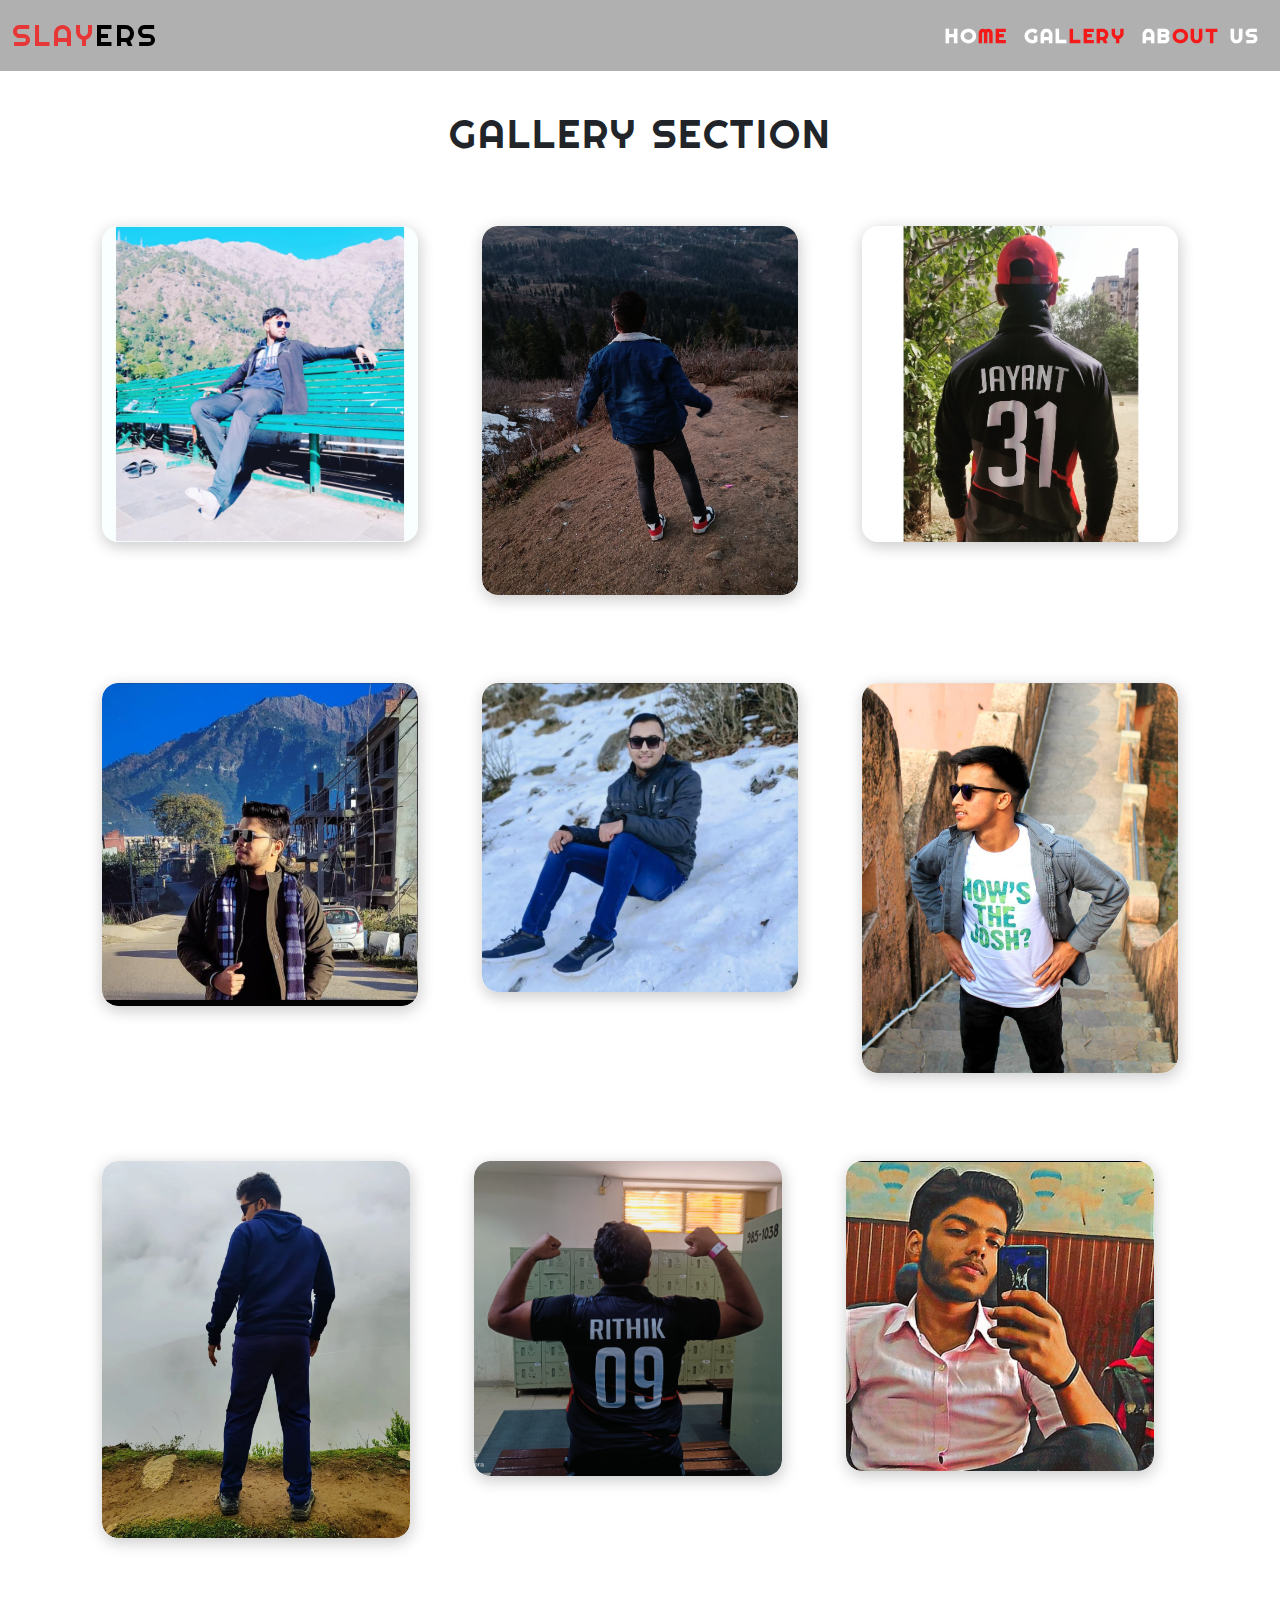
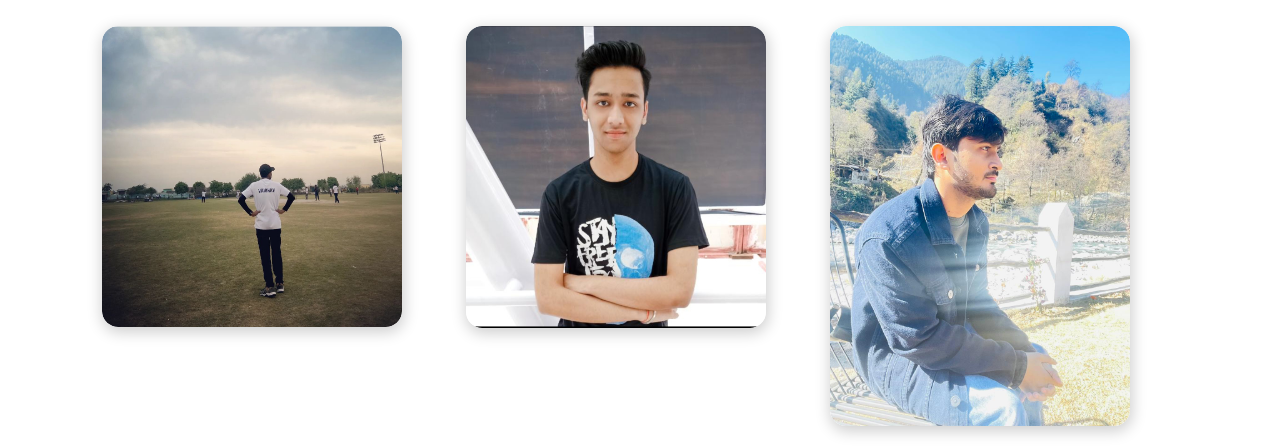
==== gallery.html @ 88bb7a40 "slayers" ====
<!DOCTYPE html>
<html lang="en">
<head>
    <meta charset="UTF-8">
    <meta http-equiv="X-UA-Compatible" content="IE=edge">
    <meta name="viewport" content="width=device-width, initial-scale=1.0">
    <title>Document</title>
    <link rel="stylesheet" href="https://cdn.jsdelivr.net/npm/bootstrap@5.3.0-alpha3/dist/css/bootstrap.min.css">
    <link rel="stylesheet" href="./assests/style.css">
    <style>
        .masonry:after {
  content: "";
  display: table;
  clear: both;
}

.masonry .grid-sizer,
.masonry_block {
  width: 100%;
}

.masonry_block {
  float: left;
  padding: 20px 20px;
  border-radius: 25px;
}

.masonry-folio {
  position: relative;
  overflow: hidden;
  box-shadow: 1px 4px 15px 1px rgba(0, 0, 0, 0.2);
  border-radius: 1rem;
}

.masonry_thum img {
  -webkit-transition: all 0.5s ease-in-out;
  transition: all 0.5s ease-in-out;
  border-radius: 1rem;
}

.masonry_thum a {
  display: block;
}

.masonry_thum a::before {
  display: block;
  background-color: rgba(0, 0, 0, 0.345);
  content: "";
  opacity: 0;
  visibility: hidden;
  position: absolute;
  top: 0;
  left: 0;
  width: 100%;
  height: 100%;
  -webkit-transition: all 0.5s ease-in-out;
  transition: all 0.5s ease-in-out;
  z-index: 1;
  border-radius: 1rem;
}

.masonry_thum a::after {
  display: block;
  height: 30px;
  width: 30px;
  line-height: 30px;
  margin-left: -15px;
  margin-top: -15px;
  position: absolute;
  left: 50%;
  top: 50%;
  text-align: center;
  color: rgba(255, 255, 255, 0.5);
  opacity: 0;
  visibility: hidden;
  -webkit-transition: all 0.5s ease-in-out;
  transition: all 0.5s ease-in-out;
  -webkit-transform: scale(0.5);
  transform: scale(0.5);
  z-index: 1;
  border-radius: 1rem;
  border-top: 1px solid #d7dce1;
  border-left: 3px solid #d7dce1;
}

.masonry_text {
  position: absolute;
  left: 0;
  bottom: 8rem;
  padding: 0 1.5rem;
  z-index: 2;
  opacity: 0;
  visibility: hidden;
  -webkit-transform: translate3d(0, 100%, 0);
  -ms-transform: translate3d(0, 100%, 0);
  transform: translate3d(0, 100%, 0);
  -webkit-transition: all 0.3s ease-in-out;
  transition: all 0.3s ease-in-out;
}

.masonry_title {
  font-size: 1.4rem;
  font-weight: 400;
  line-height: 1;
  color: #ffffff;
  text-transform: uppercase;
  letter-spacing: 0.2rem;
  margin: 0 0 0.3rem 0;
}

.masonry_cat {
  color: rgba(255, 255, 255, 0.5);
  font-size: 1rem;
  font-weight: 200;
  line-height: 1.714;
  margin-bottom: 0;
}

.masonry_caption {
  display: none;
}

.masonry_project-link {
  display: block;
  color: #ffffff;
  text-align: center;
  z-index: 500;
  top: 3rem;
  left: 2rem;
  opacity: 0;
  visibility: hidden;
  -webkit-transform: translate3d(0, -100%, 0);
  -ms-transform: translate3d(0, -100%, 0);
  transform: translate3d(0, -100%, 0);
}

.masonry_project-link::before {
  display: in-line;
  position: relative;
  top: -2.5rem;
  left: 50%;
}

.masonry_project-link:hover,
.masonry_project-link:focus,
.masonry_project-link:active {
  font-size: 1.1rem;
  color: #ffffff;
  -webkit-transform: translate3d(0, 100%, 0);
  -ms-transform: translate3d(0, 100%, 0);
  transform: translate3d(0, 100%, 0);
  -webkit-transition: all 0.3s ease-in-out;
  transition: all 0.3s ease-in-out;
  display: block;
  background-color: transparent;
}

/* on hover 
 * ----------------------------------------------- */
.masonry-folio:hover .masonry_thum a::before {
  opacity: 1;
  visibility: visible;
}

.masonry-folio:hover .masonry_thum a::after {
  opacity: 1;
  visibility: visible;
  -webkit-transform: scale(1);
  -ms-transform: scale(1);
  transform: scale(1);
}

.masonry-folio:hover .masonry_thum img {
  -webkit-transform: scale(1.05);
  -ms-transform: scale(1.05);
  transform: scale(1.05);
}

.masonry-folio:hover .masonry_project-link,
.masonry-folio:hover .masonry_text {
  opacity: 1;
  visibility: visible;
  -webkit-transform: translate3d(0, 0, 0);
  -ms-transform: translate3d(0, 0, 0);
  transform: translate3d(0, 0, 0);
}

.masonry_project-link:hover a {
  text-decoration: underline;
}

@media only screen and (max-width: 992px) {
  .s-works {
    padding-top: 15rem;
    padding-bottom: 15rem;
  }
}

@media only screen and (max-width: 768px) {
  .masonry_title,
  .masonry_cat {
    font-size: 1.3rem;
  }
}

@media only screen and (max-width: 576px) {
  .s-works {
    padding-top: 12rem;
  }

  .masonry-wrap {
    padding: 0 35px;
  }

  .masonry_block {
    float: none;
    width: 100%;
  }

  .masonry_title,
  .masonry_cat {
    font-size: 1.4rem;
  }
}

    </style>
</head>
<body>


  
        <div class="navbar navbar-expand-lg">
          <div class="container-fluid me-auto">
            <a class="navbar-brand text-black"  href="./index.html">
              <span class="navbar_span">SLAY</span
              ><span class="navbar_span_1">ERS</span>
            </a>
            <p>
              <i class="fa-solid fa-bars" class="navbar-toggler" type="button" data-bs-toggle="collapse" data-bs-target="#abc" class="navbar-toggler-icon " style="color: red; font-size: 22px;"></i>
            </p>
            
            <div class="collapse navbar-collapse" id="abc">
              <ul class="navbar-nav ms-auto mb-2 mb-lg-0">
                  <li class="nav-item"><a href="index.html" class="nav-link">HO<span class="links">ME</span></a></li>
                  <li class="nav-item"><a href="./gallery.html" class="nav-link">GAL<span class="links">LERY</span></a></li>
                  <li class="nav-item"><a href="#about" class="nav-link">AB<span class="links">OUT</span> US</a></li>
              </ul>
            </div>  
  
            </div>
          </div>
        </div>
 
  
    
    <div class="container">

        <div class="text-center  mb-1" style="margin-top: 110px;">
            <h1 >GALLERY SECTION</h1>
        </div>
      
        <div class="row mt-5">
          <div class="col-lg-4">
      
            <div class="masonry_block">
              <div class="masonry-folio">
                <div class="masonry_thum">
                  <a href="./assests/Images/gaurav.jpg" class="glightbox" data-gallery="edu-gallery"></a>
                  <img src="./assests/Images/gaurav.jpg" class="img-fluid" alt="image" />
      
                  <a href="./assests/Images/gaurav.jpg" class="glightbox" data-gallery="edu-gallery"></a>
      
                  <a href="./assests/Images/gaurav.jpg" class="glightbox" data-gallery="edu-gallery"></a>
                </div>
      
                <div class="masonry_text">
                  <h3 class="masonry_title">Gaurav Tyagi</h3>
                  <p class="masonry_cat">CAPTAIN</p>
      
                </div>
      
              </div>
            </div>
          </div>
          <!-- end masonry_block -->
      
          <div class="col-lg-4">
      
            <div class="masonry_block">
              <div class="masonry-folio">
                <div class="masonry_thum">
                  <a href="./assests/Images/ash.jpg" class="glightbox" data-gallery="edu-gallery2"></a>
                  <img src="./assests/Images/ash.jpg" class="img-fluid" alt="image" />
      
                  <a href="./assests/Images/ash.jpg" class="glightbox" data-gallery="edu-gallery2"></a>
      
                  <a href="./assests/Images/ash.jpg" class="glightbox" data-gallery="edu-gallery2"></a>
                </div>
      
                <div class="masonry_text">
                  <h3 class="masonry_title">Ash Singh</h3>
                  <p class="masonry_cat">Vice-Captain</p>
      
                </div>
              </div>
            </div>
            <!-- end masonry_block -->
          </div>
      
          <div class="col-lg-4">
      
            <div class="masonry_block">
              <div class="masonry-folio">
                <div class="masonry_thum">
                  <a href="./assests/Images/jayant.jpg" class="glightbox" data-gallery="edu-gallery3">
                    <img src="./assests/Images/jayant.jpg" class="img-fluid" alt="image" />
                  </a>
      
                  <a href="./assests/Images/jayant.jpg" class="glightbox" data-gallery="edu-gallery3"></a>
      
                  <a href="./assests/Images/jayant.jpg" class="glightbox" data-gallery="edu-gallery3"></a>
                </div>
      
                <div class="masonry_text">
                  <h3 class="masonry_title">Jayant Singhla</h3>
                  <p class="masonry_cat">Quality Bowler</p>
      
                </div>
              </div>
            </div>


            
            <!-- end masonry_block -->
      
          </div>
        </div>

        <div class="row mt-5">
            <div class="col-lg-4">
        
              <div class="masonry_block">
                <div class="masonry-folio">
                  <div class="masonry_thum">
                    <a href="./assests/Images/naman.jpg" class="glightbox" data-gallery="edu-gallery"></a>
                    <img src="./assests/Images/naman.jpg" class="img-fluid" alt="image" />
        
                    <a href="./assests/Images/naman.jpg" class="glightbox" data-gallery="edu-gallery"></a>
        
                    <a href="./assests/Images/naman.jpg" class="glightbox" data-gallery="edu-gallery"></a>
                  </div>
        
                  <div class="masonry_text">
                    <h3 class="masonry_title">NAMAN JAIN</h3>
                    <p class="masonry_cat">Lovekush Destroyer</p>
        
                  </div>
        
                </div>
              </div>
            </div>
            <!-- end masonry_block -->
        
            <div class="col-lg-4">
        
              <div class="masonry_block">
                <div class="masonry-folio">
                  <div class="masonry_thum">
                    <a href="./assests/Images/IMG_20230513_161706.jpg" class="glightbox" data-gallery="edu-gallery2"></a>
                    <img src="./assests/Images/IMG_20230513_161706.jpg" class="img-fluid" alt="image" />
        
                    <a href="./assests/Images/IMG_20230513_161706.jpg" class="glightbox" data-gallery="edu-gallery2"></a>
        
                    <a href="./assests/Images/IMG_20230513_161706.jpg" class="glightbox" data-gallery="edu-gallery2"></a>
                  </div>
        
                  <div class="masonry_text">
                    <h3 class="masonry_title">Mayank</h3>
                    <p class="masonry_cat">Wicket Keeper</p>
        
                  </div>
                </div>
              </div>
              <!-- end masonry_block -->
            </div>
        
            <div class="col-lg-4">
        
              <div class="masonry_block">
                <div class="masonry-folio">
                  <div class="masonry_thum">
                    <a href="./assests/Images/vishal.jpg" class="glightbox" data-gallery="edu-gallery3">
                      <img src="./assests/Images/vishal.jpg" class="img-fluid" alt="image" />
                    </a>
        
                    <a href="./assests/Images/vishal.jpg" class="glightbox" data-gallery="edu-gallery3"></a>
        
                    <a href="./assests/Images/vishal.jpg" class="glightbox" data-gallery="edu-gallery3"></a>
                  </div>
        
                  <div class="masonry_text">
                    <h3 class="masonry_title">Vishal Rana</h3>
                    <p class="masonry_cat">Brutal Pacer</p>
        
                  </div>
                </div>
              </div>

      </div>

      <div class="row mt-5">
        <div class="col-lg-4">
    
          <div class="masonry_block">
            <div class="masonry-folio">
              <div class="masonry_thum">
                <a href="./assests/Images/aditya.jpg" class="glightbox" data-gallery="edu-gallery"></a>
                <img src="./assests/Images/aditya.jpg" class="img-fluid" alt="image" />
    
                <a href="./assests/Images/aditya.jpg" class="glightbox" data-gallery="edu-gallery"></a>
    
                <a href="./assests/Images/aditya.jpg" class="glightbox" data-gallery="edu-gallery"></a>
              </div>
    
              <div class="masonry_text">
                <h3 class="masonry_title">Aditya Dhoundiyal</h3>
                <p class="masonry_cat">Classy Batsmen</p>
    
              </div>
    
            </div>
          </div>
        </div>
        <!-- end masonry_block -->
    
        <div class="col-lg-4">
    
          <div class="masonry_block">
            <div class="masonry-folio">
              <div class="masonry_thum">
                <a href="./assests/Images/IMG_20230515_145648.jpg" class="glightbox" data-gallery="edu-gallery2"></a>
                <img src="./assests/Images/IMG_20230515_145648.jpg" class="img-fluid" alt="image" />
    
                <a href="./assests/Images/IMG_20230515_145648.jpg" class="glightbox" data-gallery="edu-gallery2"></a>
    
                <a href="./assests/Images/IMG_20230515_145648.jpg" class="glightbox" data-gallery="edu-gallery2"></a>
              </div>
    
              <div class="masonry_text">
                <h3 class="masonry_title">Ujjwal Goel</h3>
                <p class="masonry_cat">The Slogger</p>
    
              </div>
            </div>
          </div>
          <!-- end masonry_block -->
        </div>
    
        <div class="col-lg-4">
    
          <div class="masonry_block">
            <div class="masonry-folio">
              <div class="masonry_thum">
                <a href="./assests/Images/tushar.jpg" class="glightbox" data-gallery="edu-gallery3">
                  <img src="./assests/Images/tushar.jpg" class="img-fluid" alt="image" />
                </a>
    
                <a href="./assests/Images/tushar.jpg" class="glightbox" data-gallery="edu-gallery3"></a>
    
                <a href="./assests/Images/tushar.jpg" class="glightbox" data-gallery="edu-gallery3"></a>
              </div>
    
              <div class="masonry_text">
                <h3 class="masonry_title">Tushar Jain</h3>
                <p class="masonry_cat">Real Pace</p>
    
              </div>
            </div>
          </div>
        </div>

        <div class="row mt-5">
            <div class="col-lg-4">
        
              <div class="masonry_block">
                <div class="masonry-folio">
                  <div class="masonry_thum">
                    <a href="./assests/Images/vaibhav.jpg" class="glightbox" data-gallery="edu-gallery"></a>
                    <img src="./assests/Images/vaibhav.jpg" class="img-fluid" alt="image" />
        
                    <a href="./assests/Images/vaibhav.jpg" class="glightbox" data-gallery="edu-gallery"></a>
        
                    <a href="./assests/Images/vaibhav.jpg" class="glightbox" data-gallery="edu-gallery"></a>
                  </div>
        
                  <div class="masonry_text">
                    <h3 class="masonry_title">Vibhav</h3>
                    <p class="masonry_cat">The All Rounder</p>
        
                  </div>
        
                </div>
              </div>
            </div>
            <!-- end masonry_block -->
        
            <div class="col-lg-4">
        
                <div class="masonry_block">
                  <div class="masonry-folio">
                    <div class="masonry_thum">
                      <a href="./assests/Images/kushal.jpg" class="glightbox" data-gallery="edu-gallery"></a>
                      <img src="./assests/Images/kushal.jpg" class="img-fluid" alt="image" />
          
                      <a href="./assests/Images/kushal.jpg" class="glightbox" data-gallery="edu-gallery"></a>
          
                      <a href="./assests/Images/kushal.jpg" class="glightbox" data-gallery="edu-gallery"></a>
                    </div>
          
                    <div class="masonry_text">
                      <h3 class="masonry_title">Kushal</h3>
                      <p class="masonry_cat">The Editor Of Slayers</p>
          
                    </div>
          
                  </div>
                </div>
              </div>
              <!-- end masonry_block -->

              <div class="col-lg-4">
        
                <div class="masonry_block">
                  <div class="masonry-folio">
                    <div class="masonry_thum">
                      <a href="./assests/Images/ish.jpg" class="glightbox" data-gallery="edu-gallery"></a>
                      <img src="./assests/Images/ish.jpg" class="img-fluid" alt="image" />
          
                      <a href="./assests/Images/ish.jpg" class="glightbox" data-gallery="edu-gallery"></a>
          
                      <a href="./assests/Images/ish.jpg" class="glightbox" data-gallery="edu-gallery"></a>
                    </div>
          
                    <div class="masonry_text">
                      <h3 class="masonry_title">Ishmeet Singh</h3>
                      <p class="masonry_cat">The Coach</p>
          
                    </div>
          
                  </div>
                </div>
              </div>
              <!-- end masonry_block -->
             
        
           

           
        </div>
      

          




      <script src="https://cdn.jsdelivr.net/npm/bootstrap@5.3.0-alpha3/dist/js/bootstrap.bundle.min.js"></script>
      <script>
        /* Masonry */

var masonryFolio = function () {
  var containerBricks = $(".masonry");

  containerBricks.imagesLoaded(function () {
    containerBricks.masonry({
      itemSelector: ".masonry_block",
      resize: true
    });
  });
};

/* glightbox
 */
var glightbox = GLightbox({
  loop: true,
  selector: ".glightbox",
  openEffect: "zoom",
  closeEffect: "fade",
  startAt: 0,
  closeOnOutsideClick: false,
  zoomable: true,
  height: "auto",
  width: "100vw",
  height: "100vh"
});

feather.replace();

      </script>
</body>
</html>
---- assests/style.css ----
@import url('https://fonts.googleapis.com/css2?family=Righteous&display=swap');

*{
    margin: 0;
    padding: 0;
    box-sizing: border-box;
}

p{
    margin-bottom: 0px !important;
}

body{
    width: 100%;
    word-spacing: 2px;
    letter-spacing: 2px;
    font-family: 'Righteous', cursive;
}

.bg{
    background: linear-gradient(rgba(0, 0, 0, 0.600),rgba(0, 0, 0, 0.436),rgba(0, 0, 0, 0.568)) ,url(./Images/cricket-1.jpg) ;
    height: 100vh;
    width: 100%;
    background-position: center;
    background-repeat: no-repeat;
    background-size: cover;
}


/* top button */

.to-top {
    background:#1f1f1f;
    position: fixed;
    bottom: 16px;
    right:16px;
    width:50px;
    height:50px;
    border-radius: 50%;
    display: flex;
    align-items: center;
    justify-content: center;
    font-size:32px;
    color: white;
    text-decoration: none;
    opacity:0;
    pointer-events: none;
    transition: all .4s;
    z-index: 30;
  }
 
  .to-top.active {
    bottom:32px;
    pointer-events: auto;
    opacity:1;
  }



/* navbar */
 
.navbar{
    background-color: rgba(0, 0, 0, 0.308);
    position: fixed !important;
    top: 0 !important;
    width: 100vw;
    z-index: 100;
    transition: 20s all;
} 

.navbar_span{
    font-size: 30px;
    font-family: 'Righteous', cursive;
    color: rgba(255, 0, 0, 0.696);
    cursor: pointer;
}

.navbar_span_1{
    font-family: 'Righteous', cursive;
    font-size: 30px;
    cursor: pointer;
    transition: 0.4s ;
}

.nav-link{
    font-size: 20px;
    color: white!important;
    font-weight: 600;
}

.links{
    color: rgba(255, 0, 0, 0.854) !important;
    /* background: rgba(255, 255, 255, 0.374); */
}




/* animation */

.ball{
    height: auto;
    width: 80%;
    animation: ball 15s infinite linear;
    transition: 0.5s all;
}

@keyframes ball {
    100%{
        transform: rotate(-360deg);
    }
}


/* about us */

.about{
    font-size: 70px;
}


/* background image 2 */

.bg_2{
    background: url(./Images/boom\ boom.gif) ;
    height: 40vh;
    width: 100%;
     background-repeat: no-repeat;   
     background-position: center;
     background-size: contain;
}
 

.bg_3{
    background: url(./Images/hardik-pandya.gif) ;
    height: 40vh;
    width: 100%;
     background-repeat: no-repeat;   
     background-position: center;
     background-size: contain;
}

.bg_4{
    background: url(./Images/rk1.gif ) ;
    height: 40vh;
    width: 100%;
     background-repeat: no-repeat;   
     background-position: center;
     background-size: contain;
}

.bg_5{
    background-color:#1f1f1f;
    color: white;
    font-family: 'Righteous', cursive;
    width: 100%;
    height: 20vh;
    display: flex;
    justify-content: center;
    align-items: center;
    flex-direction: column;
}

 

@media screen and (max-width: 400px) {
    .links_1{
        display: none;
    }
}

@media screen and (max-width:700px) {
.bg{
    height: 86vh;
}   

.bg_2 , .bg_3 ,.bg_4 ,.bg_5{
    width: 100%;
    background-size: cover;
}

.card-1{
    border: 1px solid rgba(0, 0, 0, 0.322);
    padding: 15px;
}

    
}
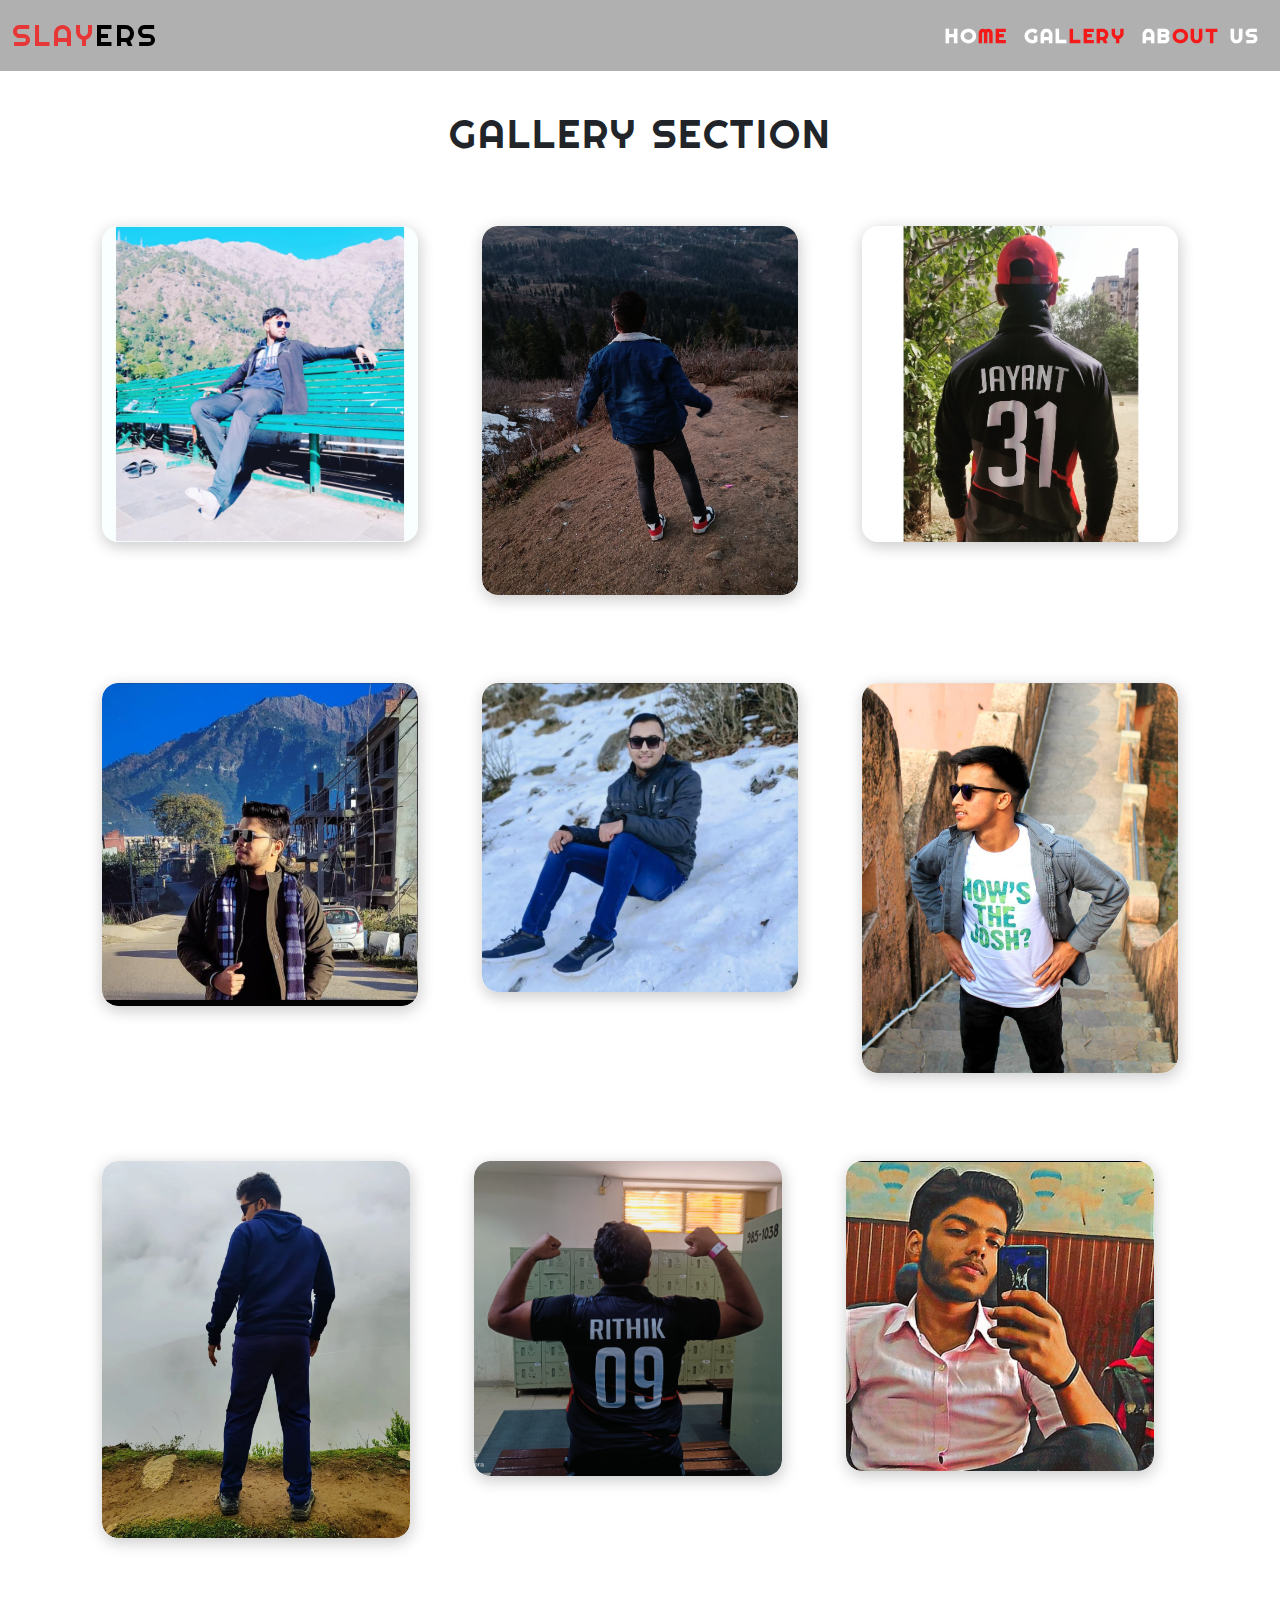
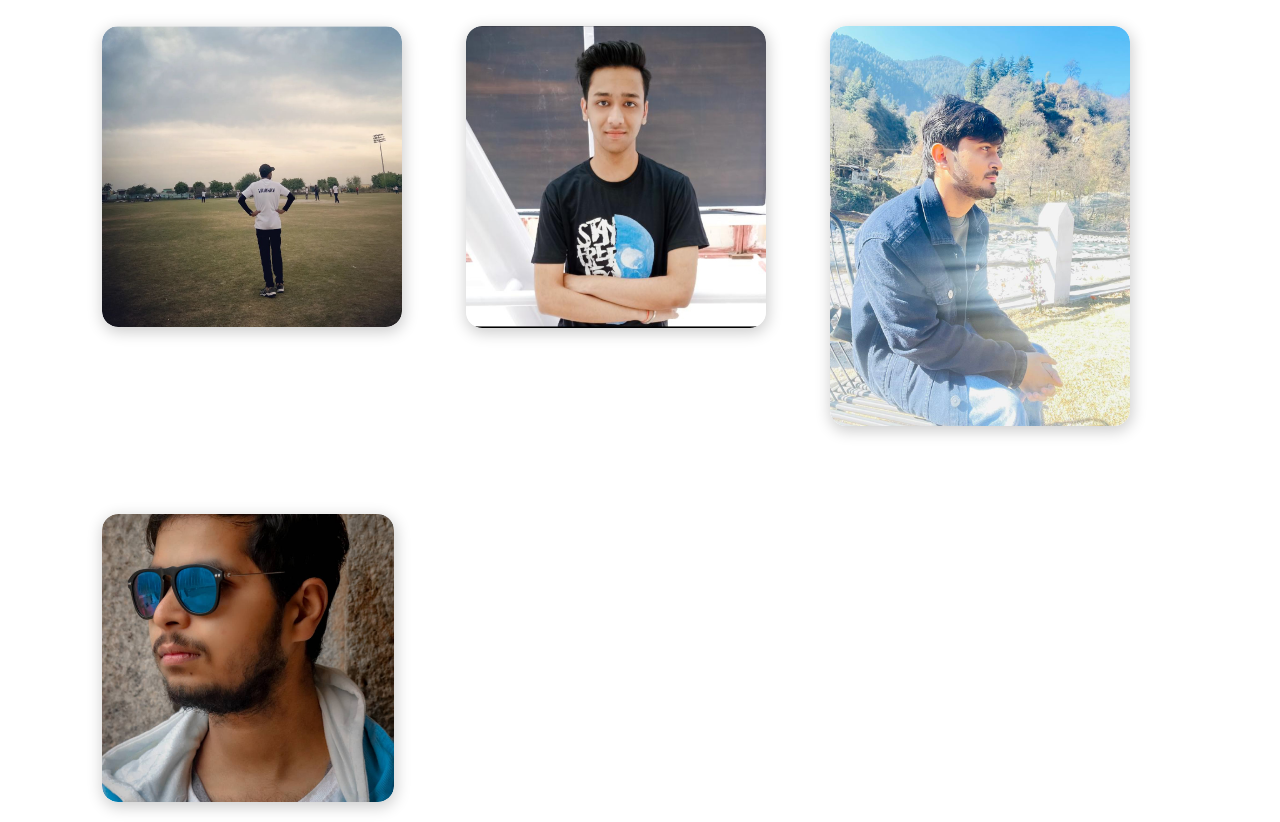
==== commit 6d5e4a26: "slayers" ====
--- a/gallery.html
+++ b/gallery.html
@@ -551,7 +551,30 @@
                 </div>
               </div>
               <!-- end masonry_block -->
-             
+              <div class="row mt-5">
+                <div class="col-lg-4">
+            
+                  <div class="masonry_block">
+                    <div class="masonry-folio">
+                      <div class="masonry_thum">
+                        <a href="./assests/Images/Screenshot_2023-05-15-16-54-14-40_1c337646f29875672b5a61192b9010f9.jpg" class="glightbox" data-gallery="edu-gallery"></a>
+                        <img src="./assests/Images/Screenshot_2023-05-15-16-54-14-40_1c337646f29875672b5a61192b9010f9.jpg" class="img-fluid" alt="image" />
+            
+                        <a href="./assests/Images/Screenshot_2023-05-15-16-54-14-40_1c337646f29875672b5a61192b9010f9.jpg" class="glightbox" data-gallery="edu-gallery"></a>
+            
+                        <a href="./assests/Images/Screenshot_2023-05-15-16-54-14-40_1c337646f29875672b5a61192b9010f9.jpg" class="glightbox" data-gallery="edu-gallery"></a>
+                      </div>
+            
+                      <div class="masonry_text">
+                        <h3 class="masonry_title">Rishitwa</h3>
+                        <p class="masonry_cat">#slayer</p>
+            
+                      </div>
+            
+                    </div>
+                  </div>
+                </div>
+              </div>
         
            
 
--- a/assests/style.css
+++ b/assests/style.css
@@ -18,7 +18,7 @@
 }
 
 .bg{
-    background: linear-gradient(rgba(0, 0, 0, 0.600),rgba(0, 0, 0, 0.436),rgba(0, 0, 0, 0.568)) ,url(./Images/cricket-1.jpg) ;
+    background: linear-gradient(rgba(0, 0, 0, 0.600),rgba(0, 0, 0, 0.436),rgba(0, 0, 0, 0.568)) ,  url(./Images/bg_2.jpeg); ;
     height: 100vh;
     width: 100%;
     background-position: center;
@@ -184,5 +184,10 @@
     padding: 15px;
 }
 
+.onop{
+    text-align: center;
+}
+
+ 
     
 }
